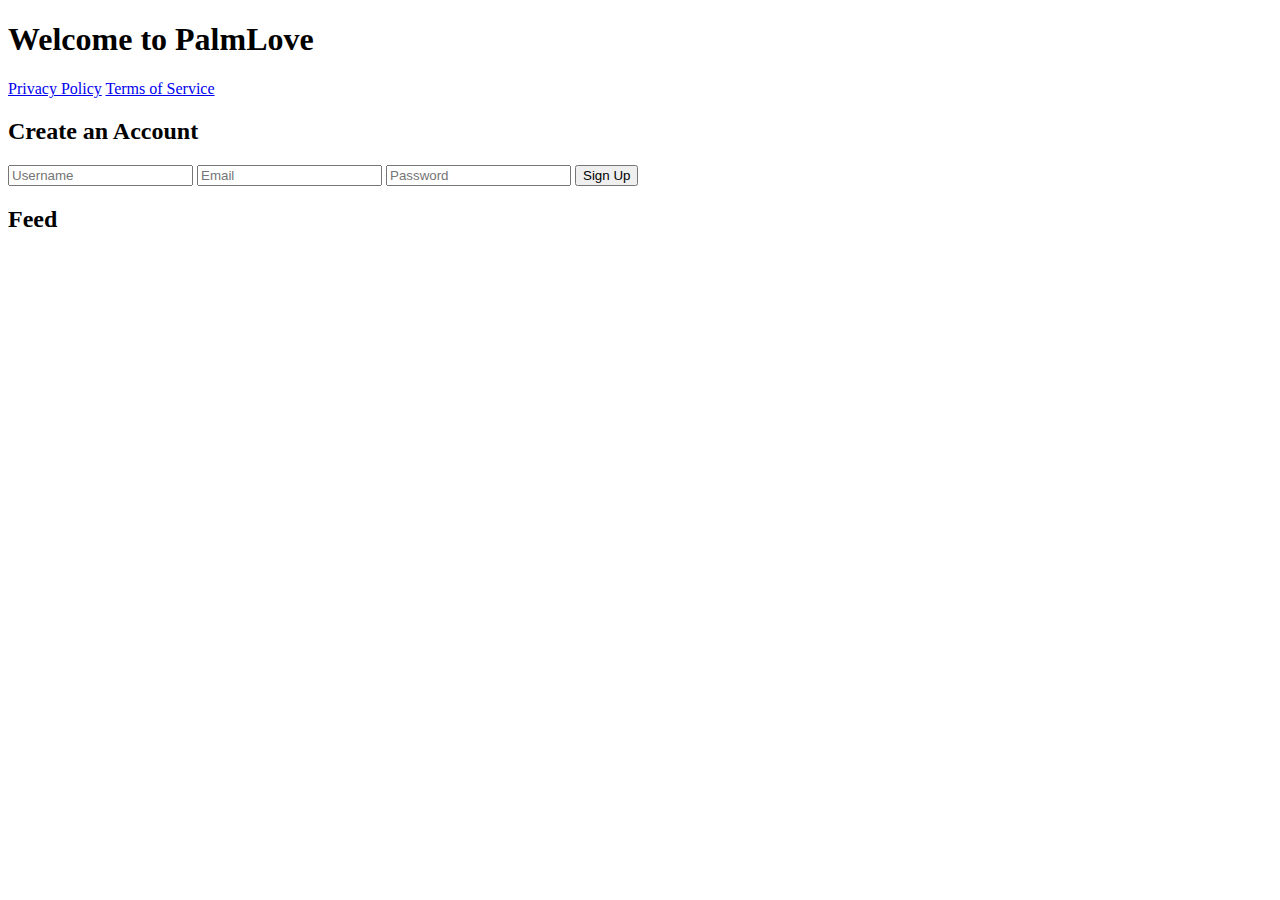
==== index.html @ 096f87e4 "Create index.html for my-project GitHub Pages" ====
<!DOCTYPE html>
<html lang="en">
<head>
    <meta charset="UTF-8">
    <meta name="viewport" content="width=device-width, initial-scale=1.0">
    <title>PalmLove - Share Your World</title>
    <link rel="stylesheet" href="styles.css">
</head>
<body>
    <header>
        <h1>Welcome to PalmLove</h1>
        <nav>
            <a href="privacy-policy.html">Privacy Policy</a>
            <a href="terms-of-service.html">Terms of Service</a>
        </nav>
    </header>

    <main>
        <section id="registration">
            <h2>Create an Account</h2>
            <form id="signupForm">
                <input type="text" id="username" placeholder="Username" required>
                <input type="email" id="email" placeholder="Email" required>
                <input type="password" id="password" placeholder="Password" required>
                <button type="submit">Sign Up</button>
            </form>
        </section>

        <section id="feed">
            <h2>Feed</h2>
            <div id="posts-container"></div>
        </section>
    </main>

    <script src="script.js"></script>
</body>
</html>
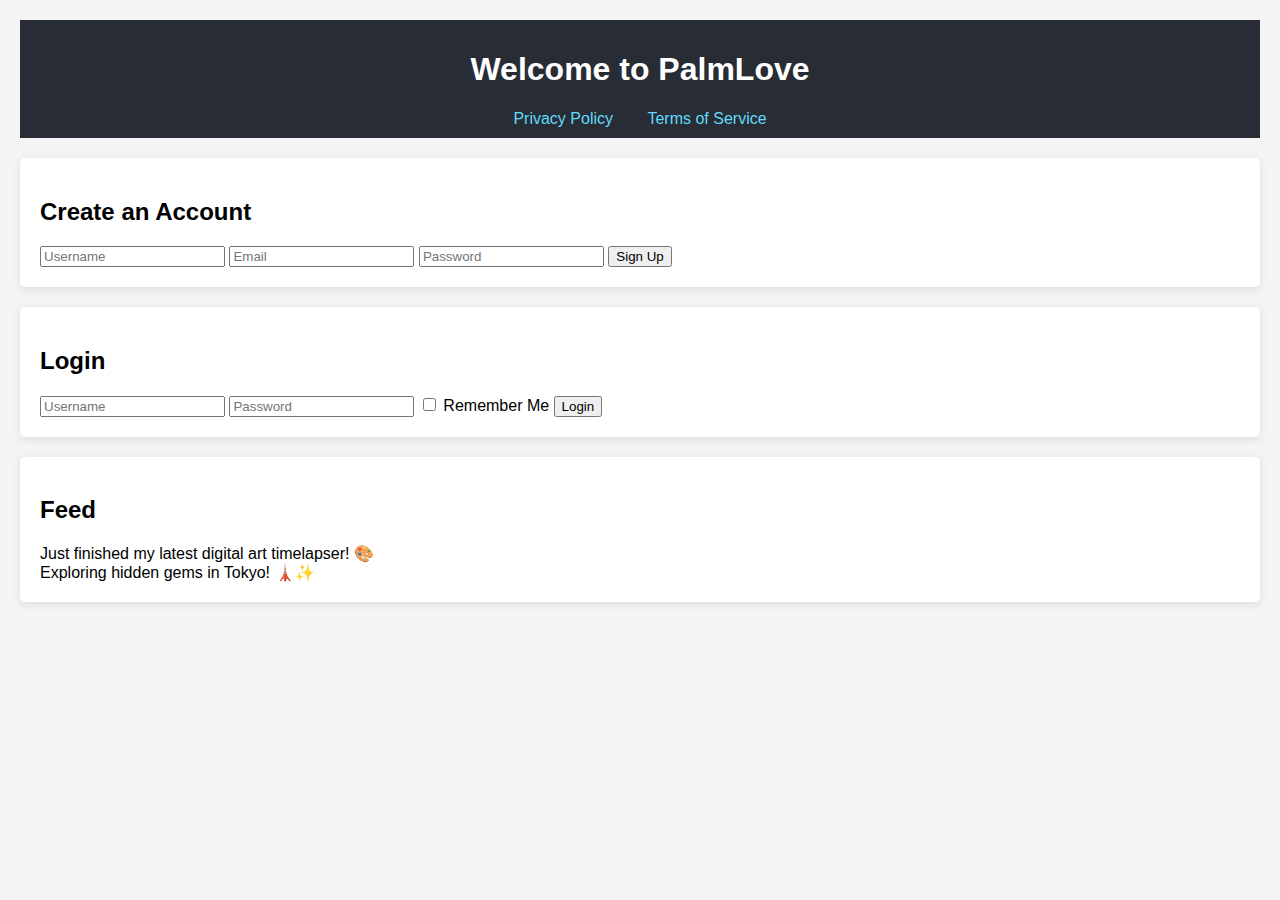
==== commit 78a2cbdf: "Update index.html for my-project GitHub Pages" ====
--- a/index.html
+++ b/index.html
@@ -26,6 +26,30 @@
             </form>
         </section>
 
+        <section id="login">
+            <h2>Login</h2>
+            <form id="loginForm">
+                <input type="text" id="loginUsername" placeholder="Username" required>
+                <input type="password" id="loginPassword" placeholder="Password" required>
+                <label>
+                    <input type="checkbox" id="rememberMe"> Remember Me
+                </label>
+                <button type="submit">Login</button>
+            </form>
+        </section>
+
+        <section id="postSection" style="display: none;">
+            <h2>Create a Post</h2>
+            <input type="text" id="postContent" placeholder="What’s on your mind?" required>
+            <button id="postButton">Post</button>
+        </section>
+
+        <section id="adminVerification" style="display: none;">
+            <h2>Admin Verification</h2>
+            <input type="text" id="secretCode" placeholder="Enter Secret Code" required/>
+            <button id="verifyAdmin">Verify</button>
+        </section>
+
         <section id="feed">
             <h2>Feed</h2>
             <div id="posts-container"></div>
--- a/styles.css
+++ b/styles.css
@@ -0,0 +1,27 @@
+body {
+    font-family: Arial, sans-serif;
+    background-color: #f4f4f4;
+    margin: 0;
+    padding: 20px;
+}
+
+header {
+    background: #282c34;
+    color: white;
+    padding: 10px 0;
+    text-align: center;
+}
+
+nav a {
+    margin: 0 15px;
+    color: #61dafb;
+    text-decoration: none;
+}
+
+section {
+    margin: 20px 0;
+    background: white;
+    padding: 20px;
+    border-radius: 5px;
+    box-shadow: 0 2px 8px rgba(0, 0, 0, 0.1);
+}
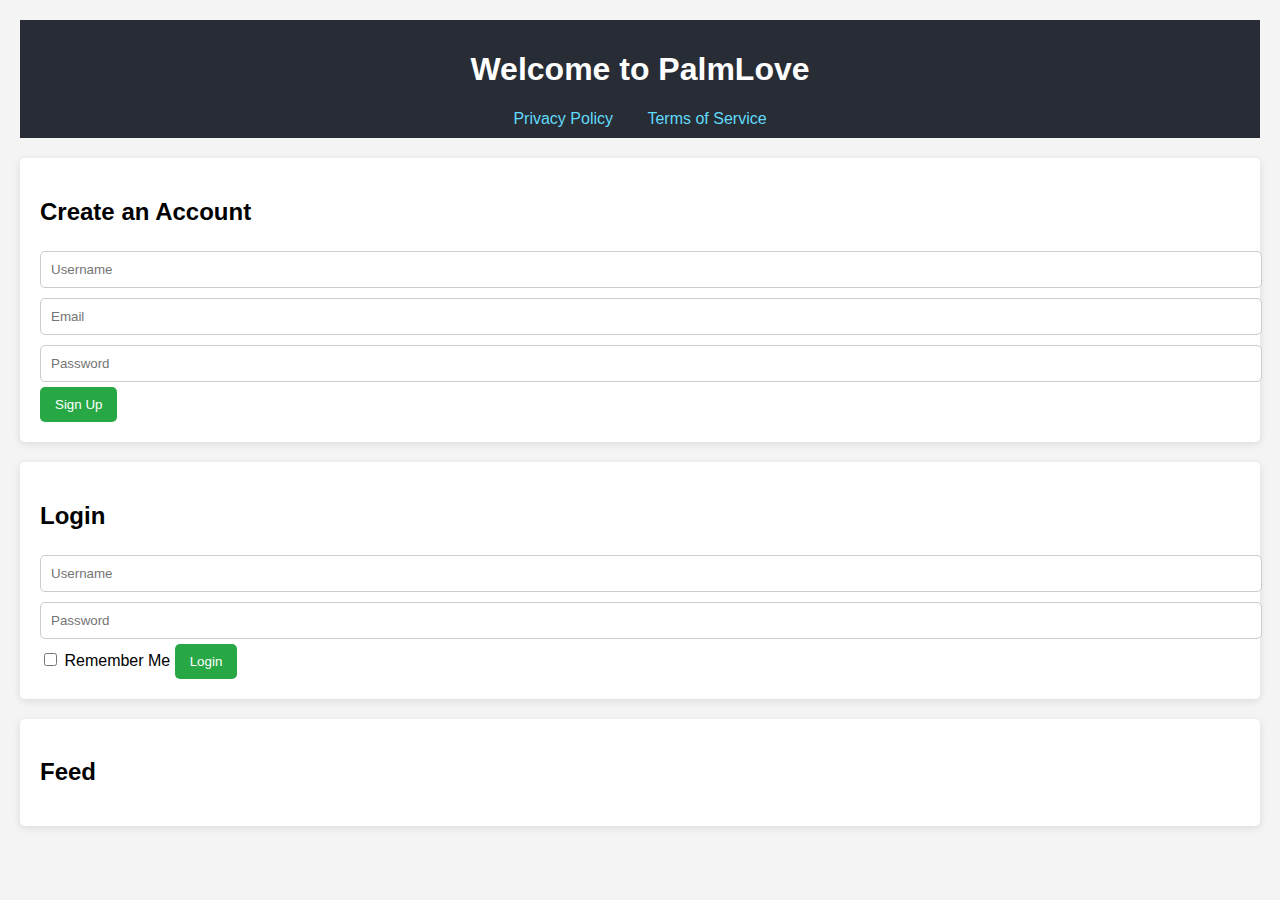
==== commit 2a6f6c19: "Update index.html for my-project GitHub Pages" ====
--- a/index.html
+++ b/index.html
@@ -16,6 +16,11 @@
     </header>
 
     <main>
+        <div id="userDisplay" style="display: none;">
+            <p>Logged in as: <span id="currentUsername"></span></p>
+            <button id="logoutButton">Logout</button>
+        </div>
+
         <section id="registration">
             <h2>Create an Account</h2>
             <form id="signupForm">
--- a/styles.css
+++ b/styles.css
@@ -25,3 +25,26 @@
     border-radius: 5px;
     box-shadow: 0 2px 8px rgba(0, 0, 0, 0.1);
 }
+
+input[type="text"],
+input[type="email"],
+input[type="password"] {
+    width: 100%;
+    padding: 10px;
+    margin: 5px 0;
+    border: 1px solid #ccc;
+    border-radius: 5px;
+}
+
+button {
+    padding: 10px 15px;
+    background: #28a745;
+    color: white;
+    border: none;
+    border-radius: 5px;
+    cursor: pointer;
+}
+
+button:hover {
+    background: #218838;
+}
